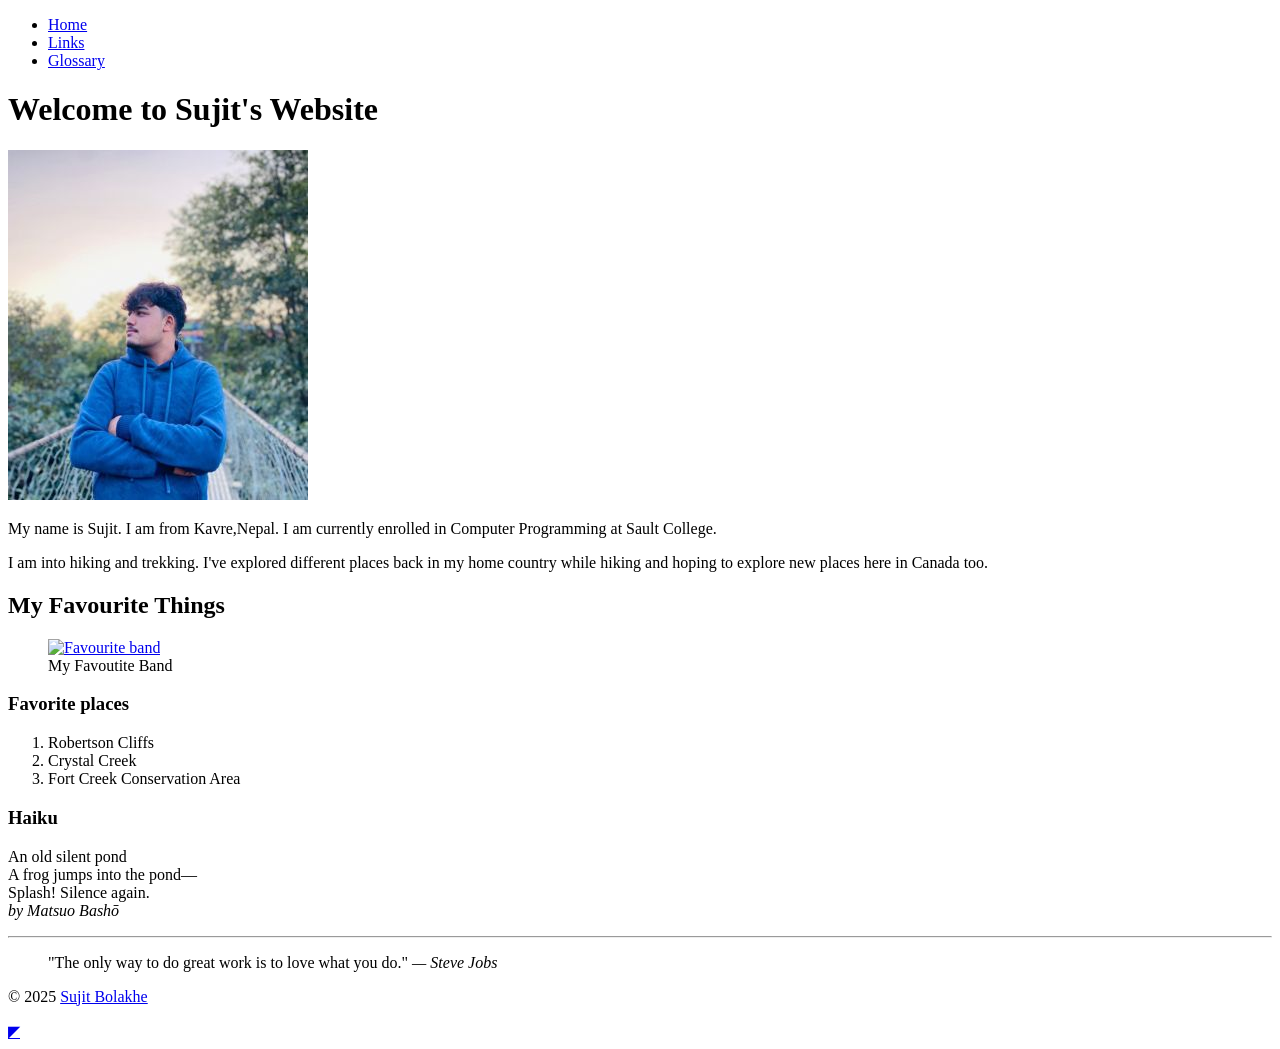
==== site/index.html @ b99d4ee6 "Lab3 Completed" ====
<!DOCTYPE html>
<html lang="en">

<head>
    <!-- Meta Tag for Character Set -->
    <meta charset="UTF-8">

    <!-- Meta Tag for Author (Your GitHub Username) -->
    <meta name="Author" content="Sujit-sault">

    <!-- Title Tag -->
    <title>My Webpage</title>
    <link rel="icon" type="image/png" href="/site/favicon-96x96.png" sizes="96x96" />
    <link rel="icon" type="image/svg+xml" href="/site/favicon.svg" />
    <link rel="shortcut icon" href="/site/favicon.ico" />
    <link rel="apple-touch-icon" sizes="180x180" href="/site/apple-touch-icon.png" />
    <link rel="manifest" href="/site/site.webmanifest" />
</head>

<body>
    <!--found me!-->
    <div class="width-wrap">
        <header id="top">
            <nav>
                <ul>
                    <li><a href="index.html">Home</a></li>
                    <li><a href="links.html">Links</a></li>
                    <li><a href="glossary.html">Glossary</a></li>
                </ul>
            </nav>

        </header>
        <main>
            <h1>Welcome to Sujit's Website</h1>
            <a href="Images/MyImage.jpg">
            <img src="Images/MyImage300.jpg" alt="Me Trying Some Pozes"
            sizes="(max-width: 500px) 150px, 300px"
             srctest="Images/MyImage150.jpg 150w, Images/MyImage300.jpg 300w">
            </a>
            <p>My name is Sujit. I am from Kavre,Nepal. I am currently enrolled in Computer Programming at Sault
                College.</p>
            <p>I am into hiking and trekking. I've explored different places back in my home country while hiking and
                hoping to explore new places here in Canada too.</p>
            <h2>My Favourite Things</h2>
            <figure>
            <a href="https://www.linkinpark.com/">
                <img src="images/logo.webp" alt="Favourite band" style="width:210px;" />
            </a>
            <figcaption>My Favoutite Band</figcaption>
            </figure>
            <h3>Favorite places</h3>
            <ol>
                <li>Robertson Cliffs</li>
                <li>Crystal Creek</li>
                <li>Fort Creek Conservation Area</li>
            </ol>
            <h3>Haiku</h3>
            <p>
                An old silent pond<br>
                A frog jumps into the pond—<br>
                Splash! Silence again.<br>
                <cite>by <span class="author">Matsuo Bashō</span></cite>
            </p>
        </main>
        <footer>
            <hr>
            <blockquote>
                "The only way to do great work is to love what you do."
                <cite>— <span class="author">Steve Jobs</span></cite>
            </blockquote>
            <p>© 2025 <a href="mailto:bolakhesujit6@gmail.com?subject=Message from CSD112 Website">Sujit Bolakhe</a></p>

        </footer>
        <a href="#top" title="Back to top">◤</a>
    </div>
</body>

</html>
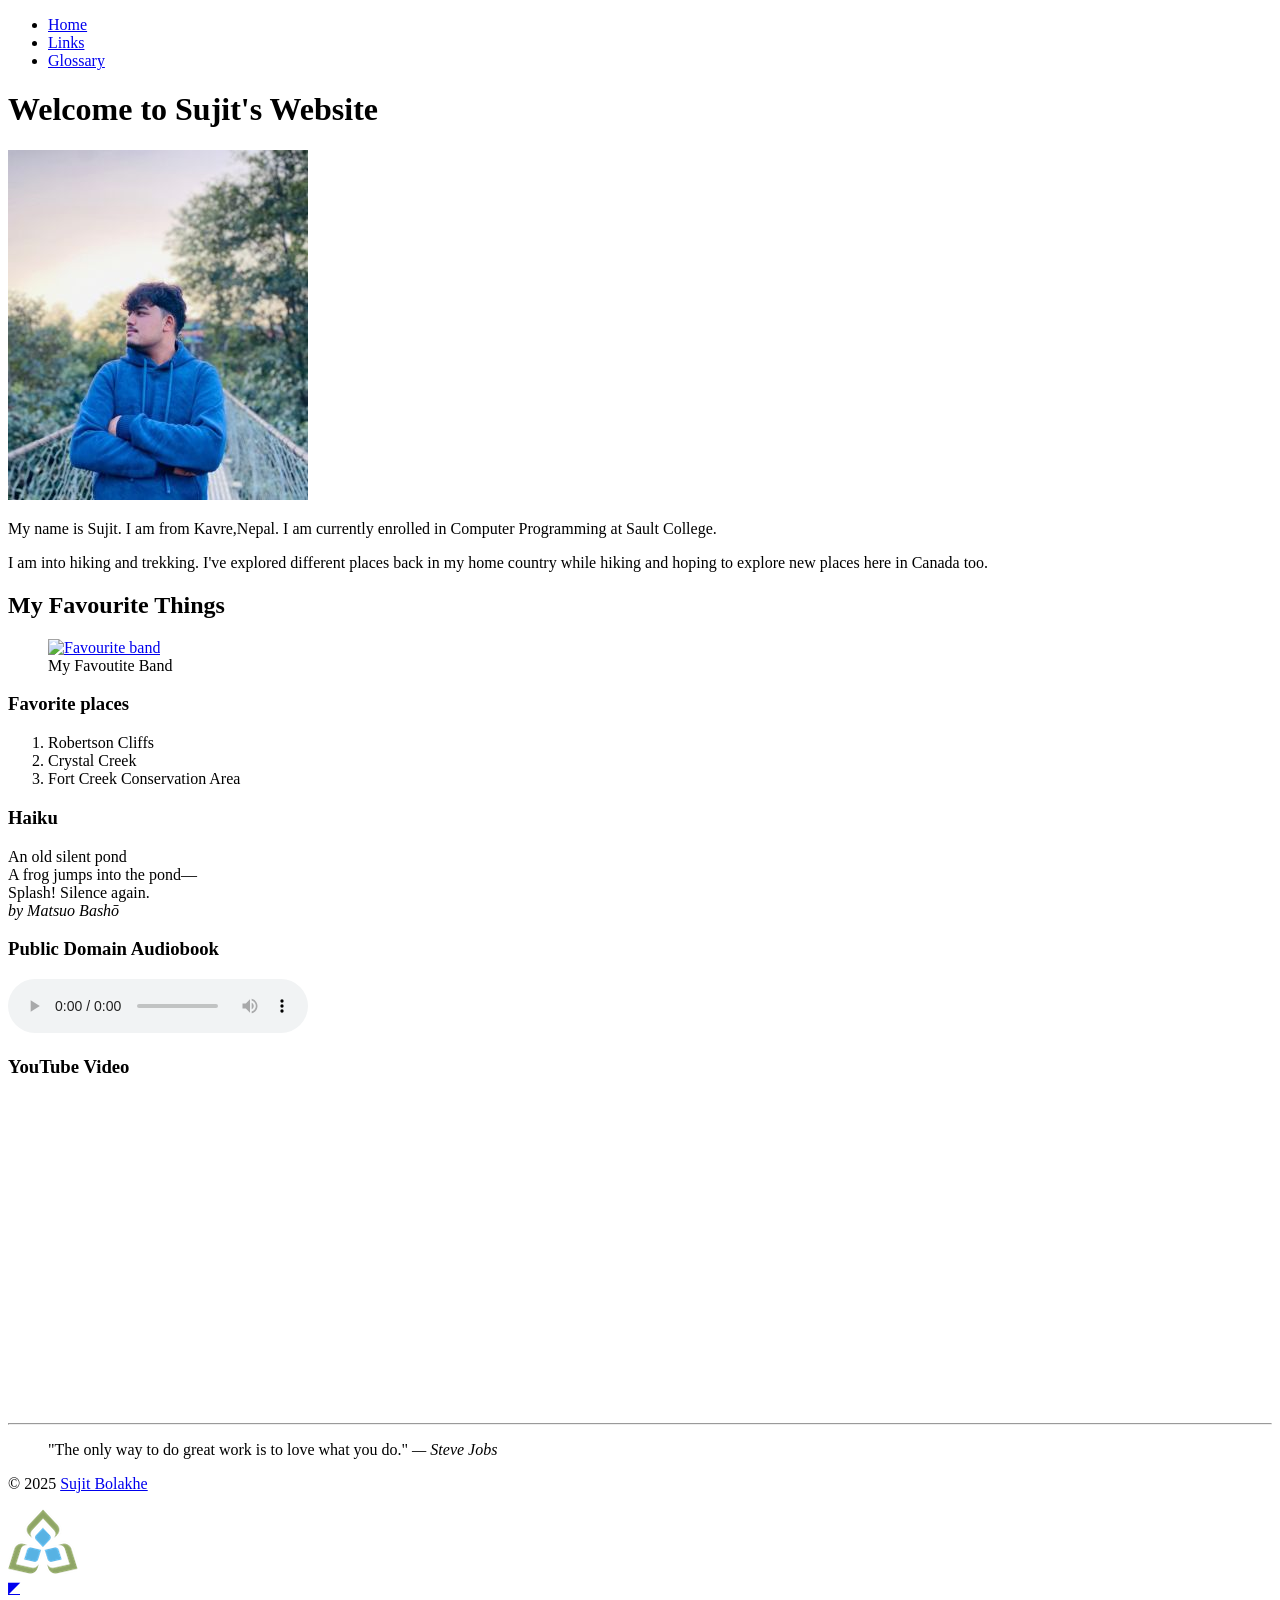
==== commit f12f8f88: "Lab-3 Completed" ====
--- a/site/index.html
+++ b/site/index.html
@@ -33,9 +33,8 @@
         <main>
             <h1>Welcome to Sujit's Website</h1>
             <a href="Images/MyImage.jpg">
-            <img src="Images/MyImage300.jpg" alt="Me Trying Some Pozes"
-            sizes="(max-width: 500px) 150px, 300px"
-             srctest="Images/MyImage150.jpg 150w, Images/MyImage300.jpg 300w">
+                <img src="Images/MyImage300.jpg" alt="Me Trying Some Pozes" sizes="(max-width: 500px) 150px, 300px"
+                    srctest="Images/MyImage150.jpg 150w, Images/MyImage300.jpg 300w">
             </a>
             <p>My name is Sujit. I am from Kavre,Nepal. I am currently enrolled in Computer Programming at Sault
                 College.</p>
@@ -43,10 +42,10 @@
                 hoping to explore new places here in Canada too.</p>
             <h2>My Favourite Things</h2>
             <figure>
-            <a href="https://www.linkinpark.com/">
-                <img src="images/logo.webp" alt="Favourite band" style="width:210px;" />
-            </a>
-            <figcaption>My Favoutite Band</figcaption>
+                <a href="https://www.linkinpark.com/">
+                    <img src="images/logo.webp" alt="Favourite band" style="width:210px;" />
+                </a>
+                <figcaption>My Favoutite Band</figcaption>
             </figure>
             <h3>Favorite places</h3>
             <ol>
@@ -61,6 +60,18 @@
                 Splash! Silence again.<br>
                 <cite>by <span class="author">Matsuo Bashō</span></cite>
             </p>
+            <h3>Public Domain Audiobook</h3>
+            <audio controls>
+                <source
+                    src="https://www.archive.org/download/scorchedface_2502_librivox/scorchedface_01_hammett_128kb.mp3">
+                <a href="https://www.archive.org/download/scorchedface_2502_librivox/scorchedface_01_hammett_128kb.mp3"
+                    download>Download the audiobook</a>
+            </audio>
+            <h3>YouTube Video</h3>
+            <iframe width="560" height="315" src="https://www.youtube.com/embed/zOjov-2OZ0E?si=KExaXVKgjqP3pfji"
+                title="YouTube video player" frameborder="0"
+                allow="accelerometer; autoplay; clipboard-write; encrypted-media; gyroscope; picture-in-picture; web-share"
+                referrerpolicy="strict-origin-when-cross-origin" allowfullscreen></iframe>
         </main>
         <footer>
             <hr>
@@ -69,6 +80,10 @@
                 <cite>— <span class="author">Steve Jobs</span></cite>
             </blockquote>
             <p>© 2025 <a href="mailto:bolakhesujit6@gmail.com?subject=Message from CSD112 Website">Sujit Bolakhe</a></p>
+            <picture>
+                <img src="Images/sc-logo/sc-logo.png" alt="Sault College Logo"
+                    srcset="Images/sc-logo/sc-logo_105.png 1.5x, Images/sc-logo/sc-logo_140.png 2x" width="70">
+            </picture>
 
         </footer>
         <a href="#top" title="Back to top">◤</a>
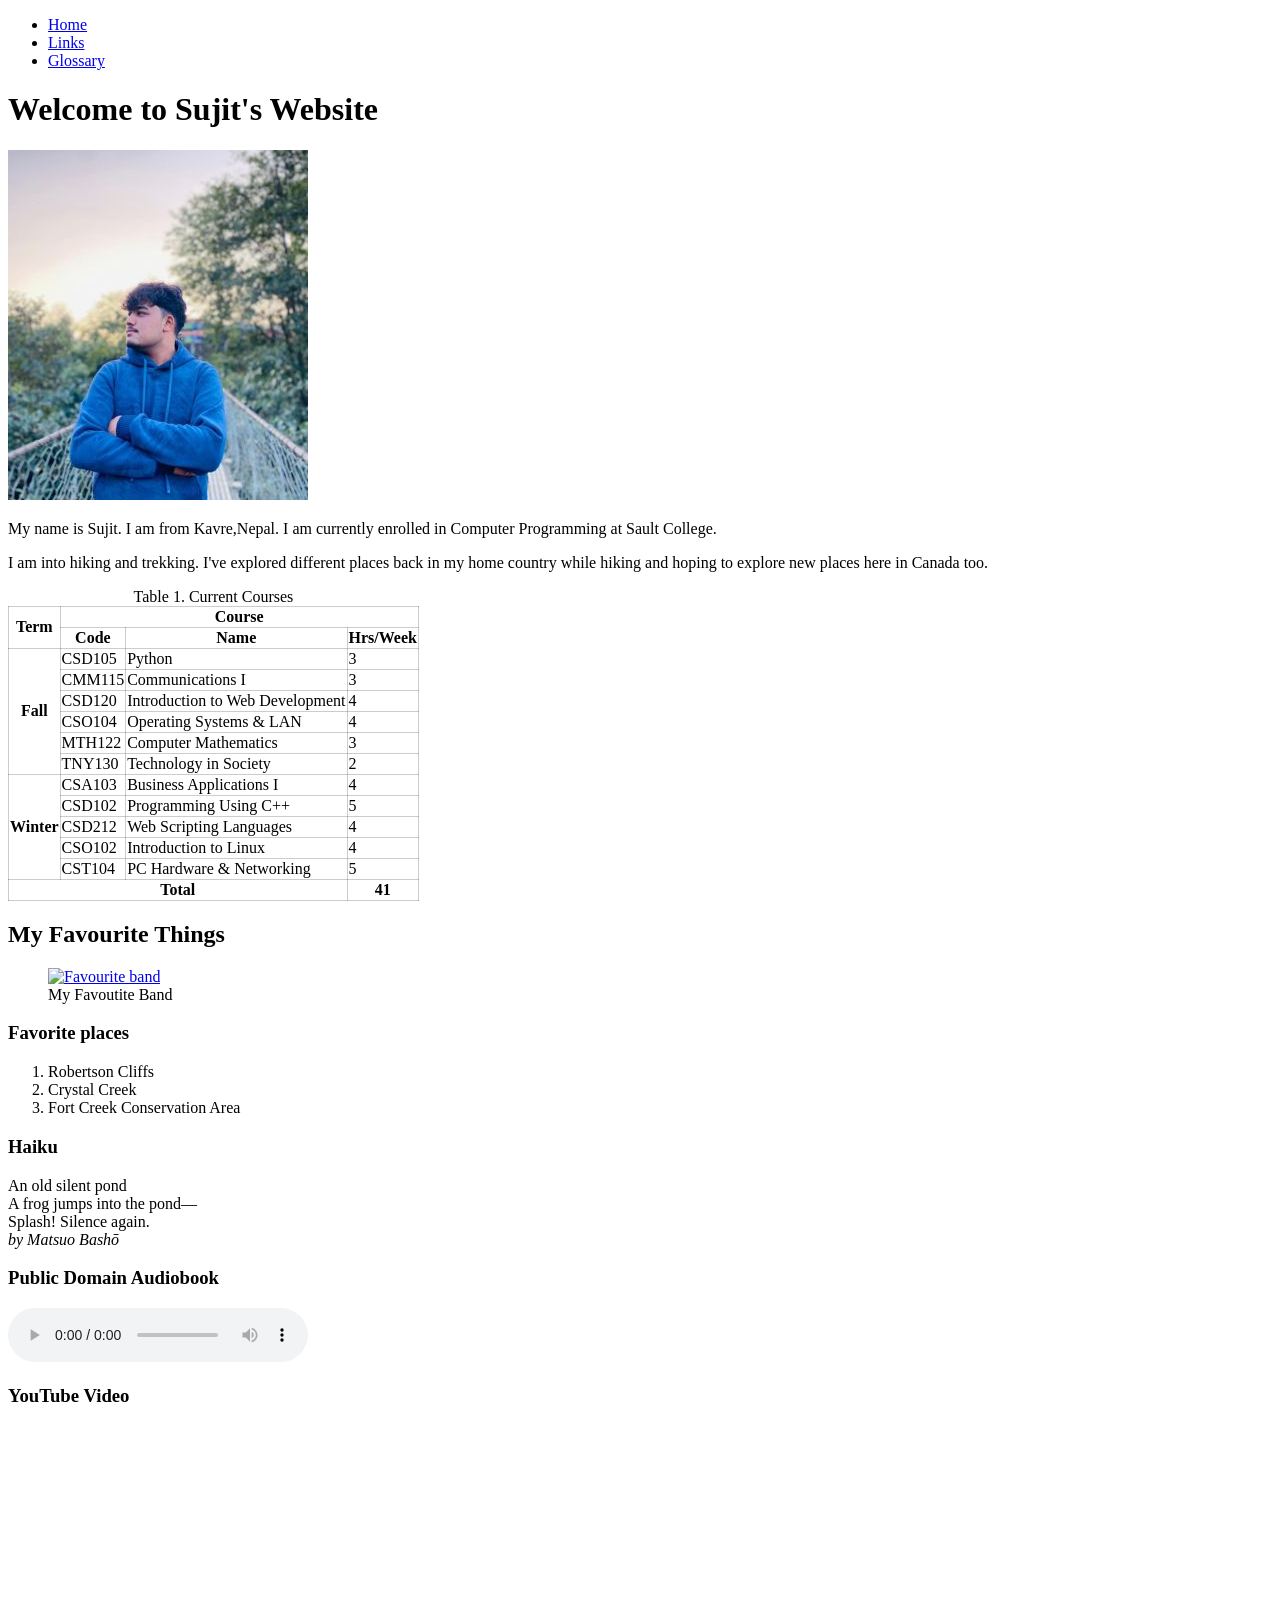
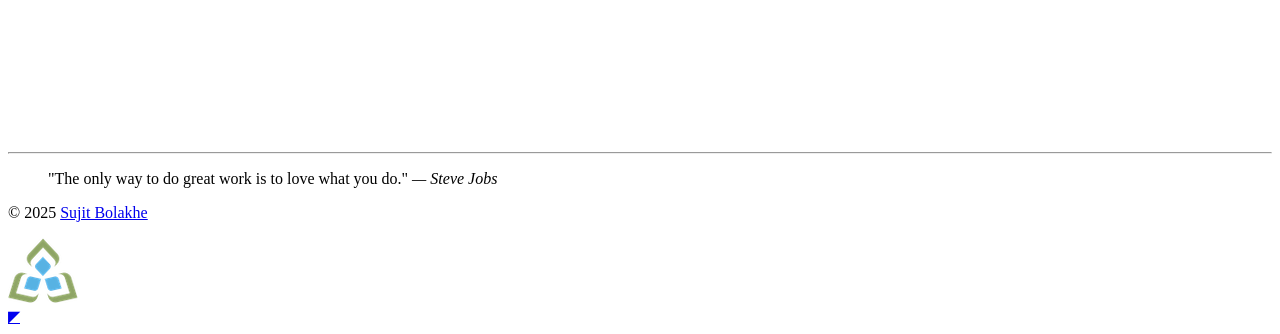
==== commit 96b27eb7: "Lab4 Completed" ====
--- a/site/index.html
+++ b/site/index.html
@@ -15,6 +15,10 @@
     <link rel="shortcut icon" href="/site/favicon.ico" />
     <link rel="apple-touch-icon" sizes="180x180" href="/site/apple-touch-icon.png" />
     <link rel="manifest" href="/site/site.webmanifest" />
+    <style>
+        table { border-collapse: collapse; }
+        th,td { border: 1px solid rgba(0,0,0,0.2); }
+        </style>
 </head>
 
 <body>
@@ -40,6 +44,36 @@
                 College.</p>
             <p>I am into hiking and trekking. I've explored different places back in my home country while hiking and
                 hoping to explore new places here in Canada too.</p>
+            <div id="Making-a-table">
+                <table>
+                    <caption>Table 1. Current Courses</caption>
+                    <thead>
+                        <tr><th rowspan="2">Term</th><th colspan="3">Course</th></tr>
+                        <tr><th>Code</th><th>Name</th><th>Hrs/Week</th></tr>    
+                        
+                    </thead>
+                    <tbody>
+                        <tr><th rowspan="6">Fall</th><td>CSD105</td><td>Python</td><td>3</td></tr>
+                        <tr><td>CMM115</td><td>Communications I</td><td>3</td></tr>
+                        <tr><td>CSD120</td><td>Introduction to Web Development</td><td>4</td></tr>
+                        <tr><td>CSO104</td><td>Operating Systems & LAN</td><td>4</td></tr>
+                        <tr><td>MTH122</td><td>Computer Mathematics</td><td>3</td></tr>
+                        <tr><td>TNY130</td><td>Technology in Society</td><td>2</td></tr>
+                    </tbody>
+                    <tbody>
+                        <tr><th rowspan="5">Winter</th><td>CSA103</td><td>Business Applications I</td><td>4</td></tr>
+                        <tr><td>CSD102</td><td>Programming Using C++</td><td>5</td></tr>
+                        <tr><td>CSD212</td><td>Web Scripting Languages</td><td>4</td></tr>
+                        <tr><td>CSO102</td><td>Introduction to Linux</td><td>4</td></tr>
+                        <tr><td>CST104</td><td>PC Hardware & Networking</td><td>5</td></tr>
+                    </tbody>
+                    <tfoot>
+                        <tr><th colspan="3">Total</th><th>41</th></tr>
+                    </tfoot>
+                </table>
+                
+                    
+                  
             <h2>My Favourite Things</h2>
             <figure>
                 <a href="https://www.linkinpark.com/">
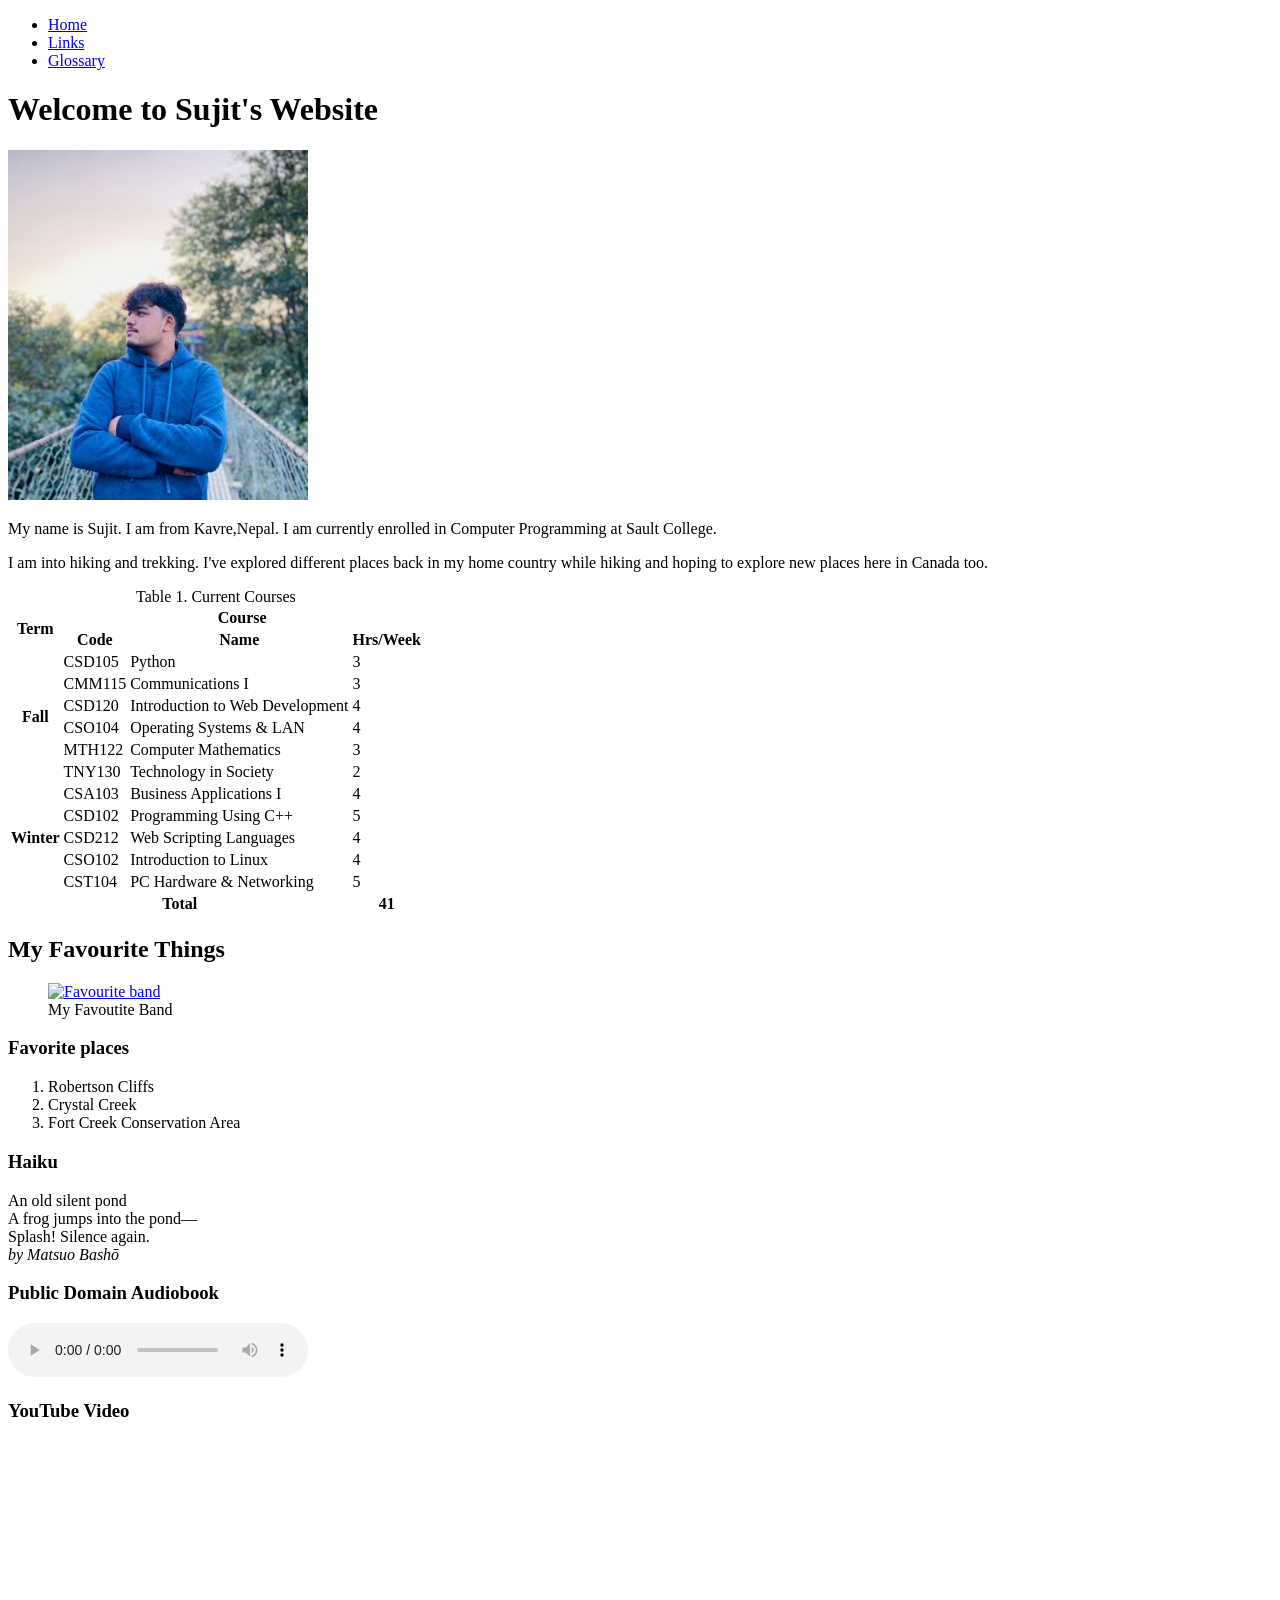
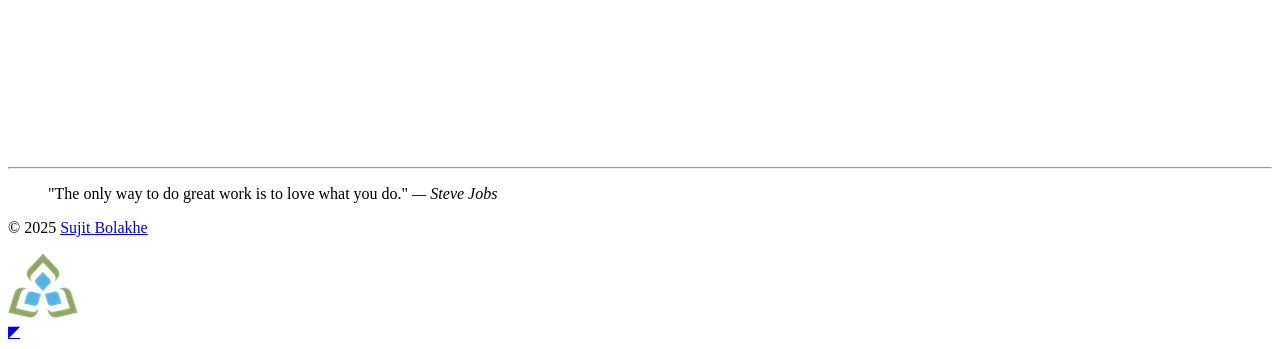
==== commit d1069308: "lab4 completed" ====
--- a/site/index.html
+++ b/site/index.html
@@ -15,10 +15,7 @@
     <link rel="shortcut icon" href="/site/favicon.ico" />
     <link rel="apple-touch-icon" sizes="180x180" href="/site/apple-touch-icon.png" />
     <link rel="manifest" href="/site/site.webmanifest" />
-    <style>
-        table { border-collapse: collapse; }
-        th,td { border: 1px solid rgba(0,0,0,0.2); }
-        </style>
+    
 </head>
 
 <body>
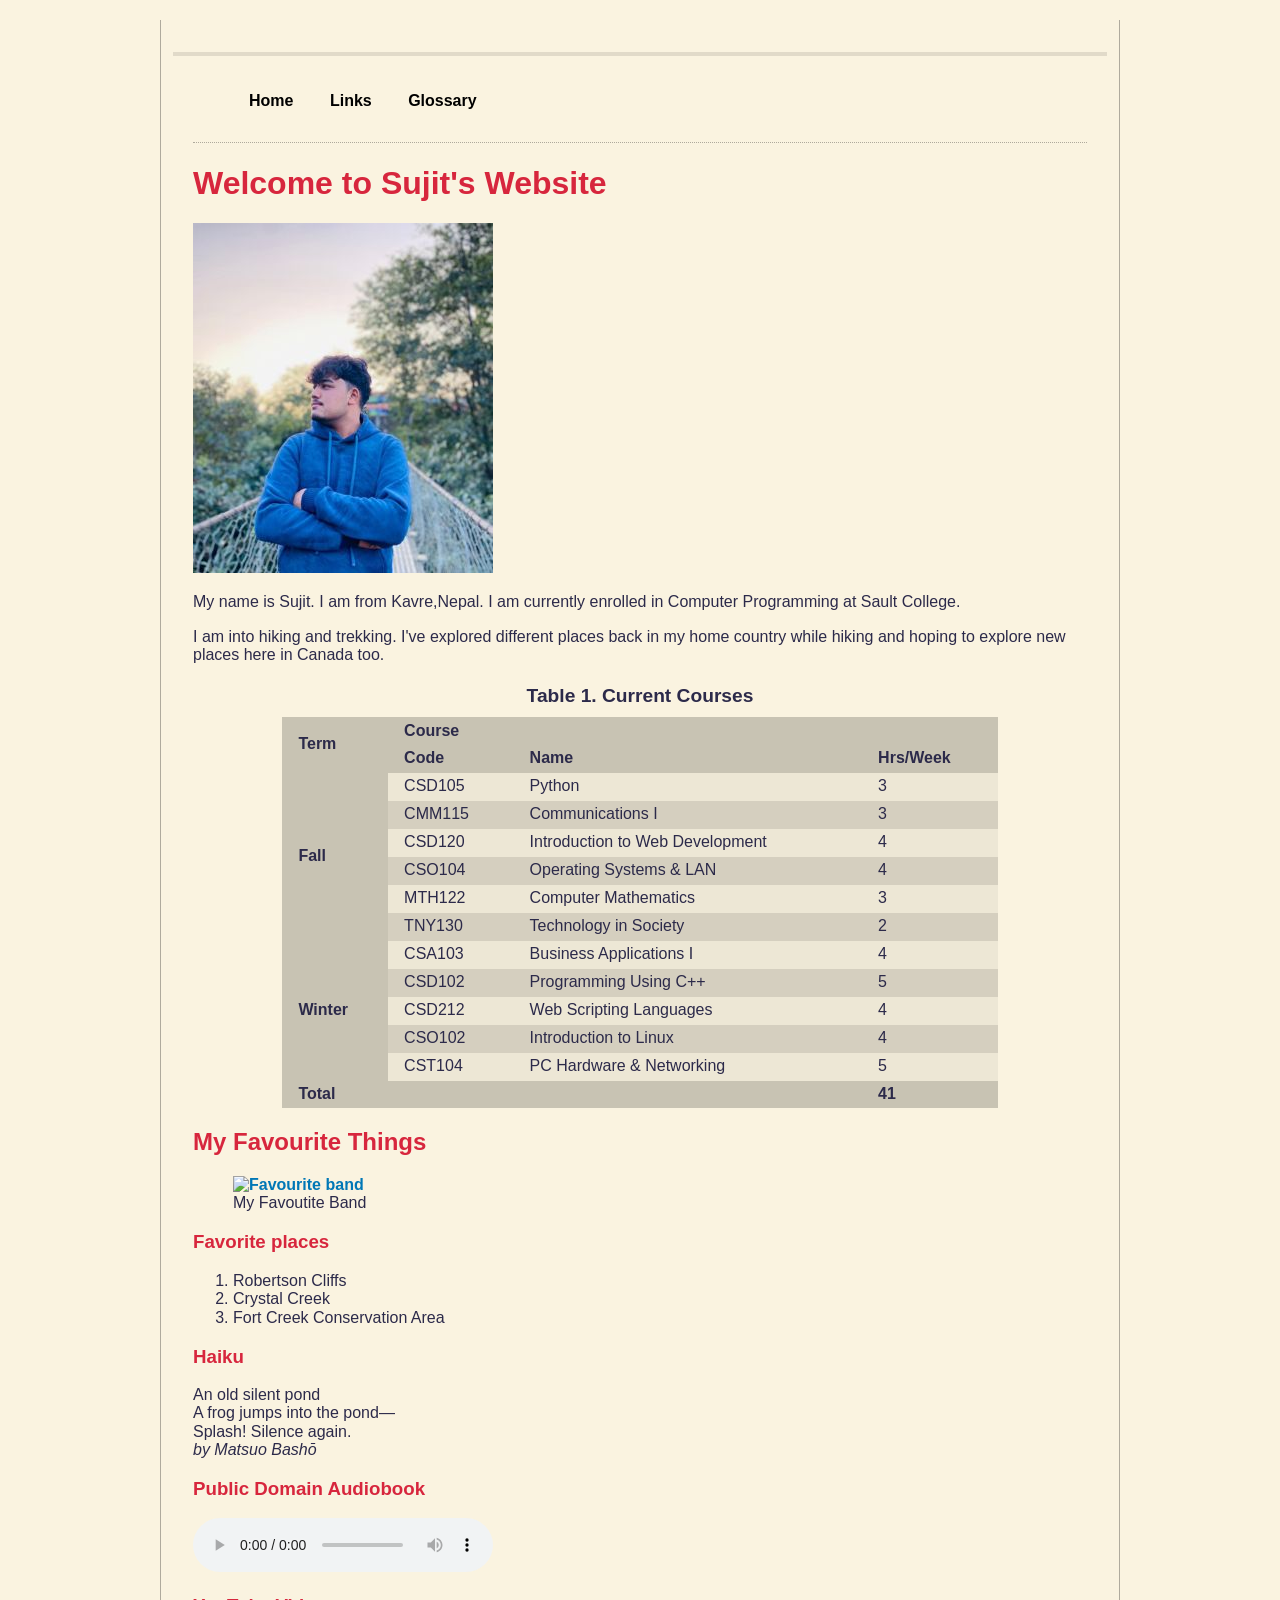
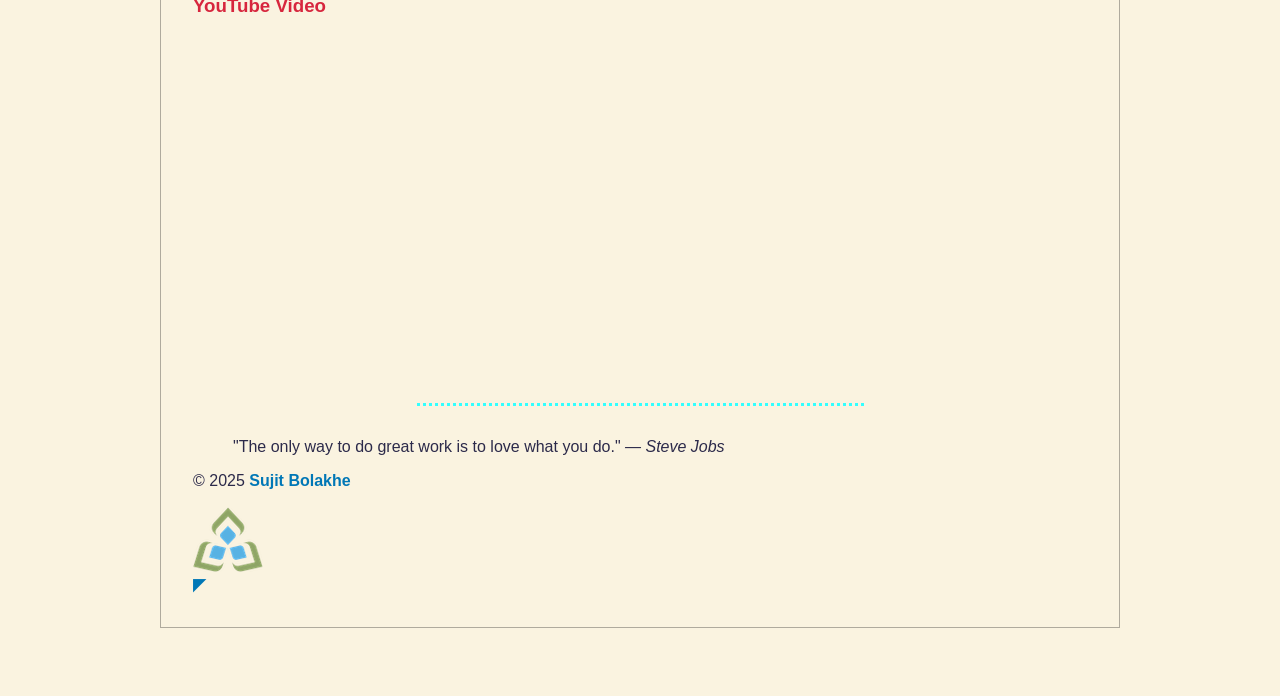
==== commit fd2805d3: "Lab-5 Completed" ====
--- a/site/index.html
+++ b/site/index.html
@@ -15,6 +15,8 @@
     <link rel="shortcut icon" href="/site/favicon.ico" />
     <link rel="apple-touch-icon" sizes="180x180" href="/site/apple-touch-icon.png" />
     <link rel="manifest" href="/site/site.webmanifest" />
+    <link rel="stylesheet" href="styles/normalize.css" />
+    <link rel="stylesheet" href="styles/main.css" />
     
 </head>
 
--- a/site/styles/main.css
+++ b/site/styles/main.css
@@ -0,0 +1,190 @@
+* {
+    box-sizing: border-box;
+}
+
+
+.width-wrap {
+    max-width: 960px;
+    margin: 0 auto;
+    padding:2em 2em 2em;
+    border:1px solid rgba(0, 0 , 0, 0.3);
+    border-top: none;
+    margin-bottom: 3em;
+}
+
+
+footer hr {
+    width: 50%;
+    max-width: 890px;
+    min-width: 300px;
+    margin-top: 3em;
+    margin-bottom: 2em;
+    border: none;
+    border-bottom: 3px dotted #33ffff
+
+}
+
+
+dt::after {
+    content:":";
+}
+
+
+:root {
+    --bg-color: #FAF3E0; 
+    --text-color: #2C2A4A; 
+    --heading-color: #D7263D; 
+    --link-color: #0077B6; 
+    --link-hover-color: #00A6FB; 
+    --accent-color: #FFBA08; 
+}
+
+
+@media (prefers-color-scheme: dark) {
+    :root {
+        --bg-color: #1B1B2F; 
+        --text-color: #EAEAEA; 
+        --heading-color: #FF5E78; 
+        --link-color: #38A3A5; 
+        --link-hover-color: #57CC99;
+        --accent-color: #FFD700;
+    }
+}
+
+
+body {
+    background-color: var(--bg-color);
+    color: var(--text-color);
+    font-family: 'Poppins', Arial, sans-serif;
+    margin: 0;
+    padding: 20px;
+}
+
+
+h1, h2, h3 {
+    color: var(--heading-color);
+    font-weight: bold;
+}
+
+
+a {
+    color: var(--link-color);
+    text-decoration: none;
+    font-weight: bold;
+}
+
+a:hover {
+    color: var(--link-hover-color);
+}
+
+
+.button, .highlight {
+    background-color: var(--accent-color);
+    color: var(--text-color);
+    padding: 10px 15px;
+    border-radius: 8px;
+    display: inline-block;
+}
+
+.button:hover {
+    filter: brightness(1.2);
+}
+
+header {
+    border-top: 4px solid rgba(0, 0, 0, 0.1); 
+    margin-left: -20px;  
+    margin-right: -20px;
+}
+
+nav {
+    border-bottom: 1px dotted rgba(0, 0, 0, 0.3);
+    margin-left: 20px;  
+    margin-right: 20px;
+}
+
+nav ul li {
+    display: inline;
+}
+
+nav ul li a {
+    display: inline-block;
+    text-decoration: none;
+    padding: 1em;
+    color: black;
+    border-top: 4px solid transparent; 
+    transition: border-top 0.3s ease-in-out;
+}
+
+nav ul li a:hover {
+    border-top: 4px solid #007BFF; 
+}
+
+table {
+    border-collapse: collapse; 
+    width: 80%; 
+    margin: 20px auto; 
+    background-color: #FAF3E0; 
+}
+
+
+caption {
+    font-weight: bold;
+    margin-bottom: 10px;
+    font-size: 1.2em;
+}
+
+
+th, td {
+    padding: 0.3em 1em;
+    text-align: left;
+}
+
+
+thead th,
+tfoot th {
+    background-color: rgba(0, 0, 0, 0.2);
+}
+
+
+tbody th {
+    background-color: rgba(0, 0, 0, 0.2);
+    text-align: left;
+}
+
+
+tbody td {
+    background-color: rgba(0, 0, 0, 0.05);
+}
+
+
+tbody tr:nth-child(even) td {
+    background-color: rgba(0, 0, 0, 0.15);
+}
+
+
+tfoot th {
+    font-weight: bold;
+}
+
+
+
+label { display: block; margin-bottom: 5px; font-weight: bold; }
+input[type="radio"] + label, input[type="checkbox"] + label { display: inline; }
+
+
+input[type="submit"] { 
+    border: none; padding: 1em 3em; background: #007BFF; color: white;
+    font-size: 1.1em; cursor: pointer; border-radius: 5px; transition: 0.3s;
+}
+input[type="submit"]:hover { background: #0056b3; }
+
+
+input:invalid, textarea:invalid, select:invalid { background: rgba(255, 0, 0, 0.1); }
+
+
+input, textarea, select { width: 100%; padding: 0.5em; margin-bottom: 10px; border: 1px solid #ccc; border-radius: 5px; }
+
+
+fieldset { border: 1px solid #ccc; padding: 10px; margin-bottom: 15px; }
+
+
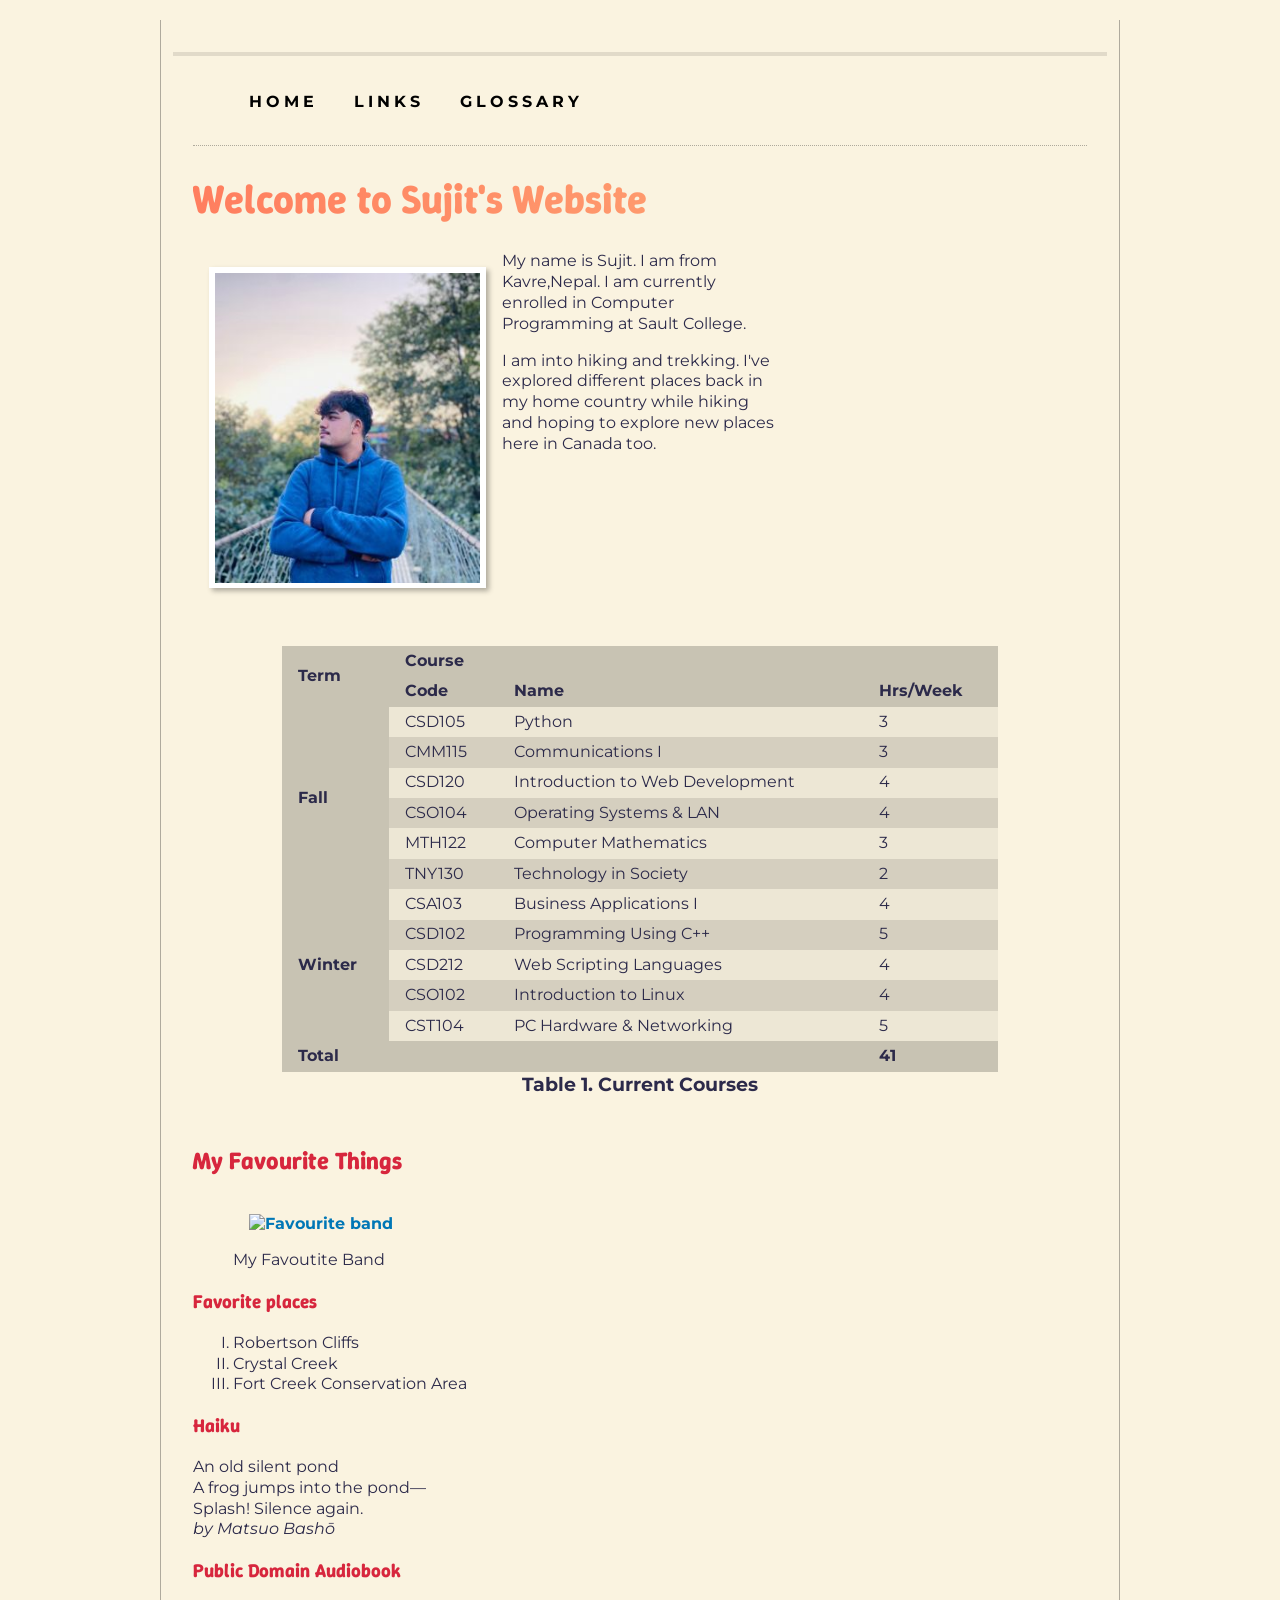
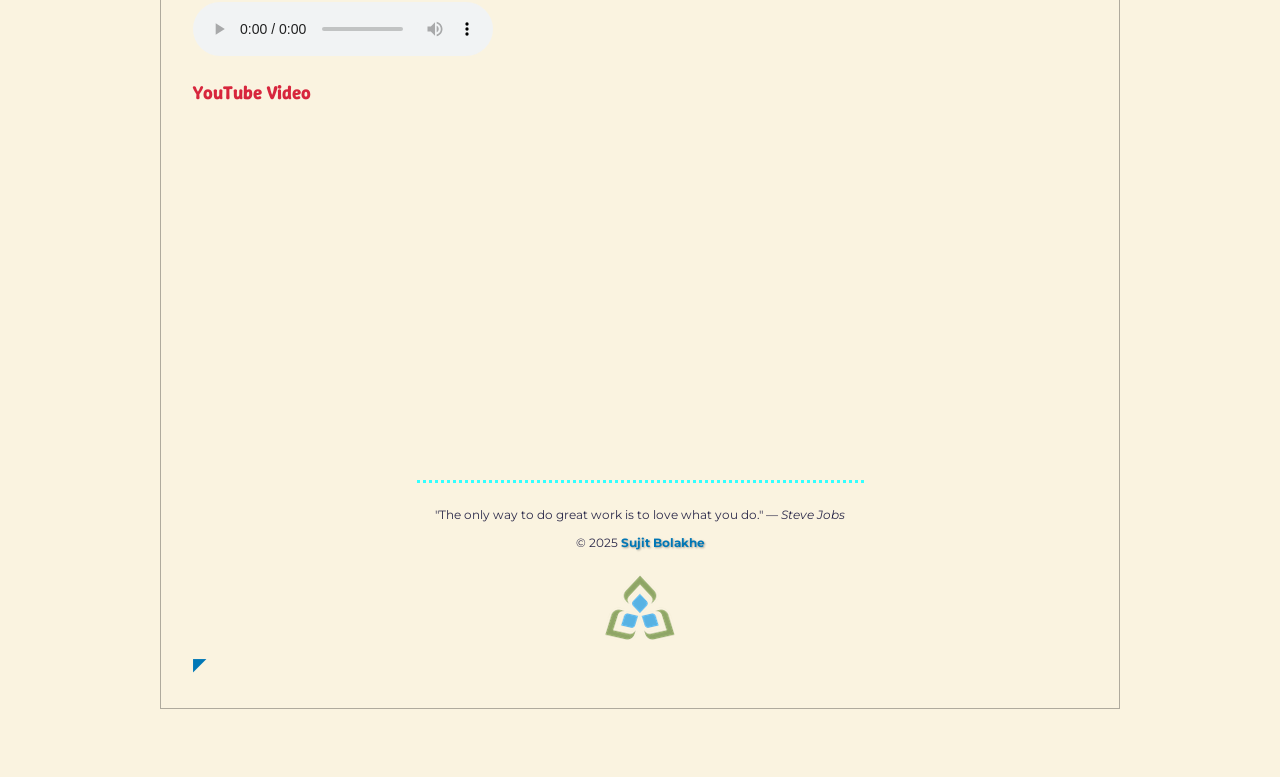
==== commit bee01066: "Lab-6 Completed" ====
--- a/site/index.html
+++ b/site/index.html
@@ -15,6 +15,9 @@
     <link rel="shortcut icon" href="/site/favicon.ico" />
     <link rel="apple-touch-icon" sizes="180x180" href="/site/apple-touch-icon.png" />
     <link rel="manifest" href="/site/site.webmanifest" />
+    <link rel="preconnect" href="https://fonts.googleapis.com">
+<link rel="preconnect" href="https://fonts.gstatic.com" crossorigin>
+<link href="https://fonts.googleapis.com/css2?family=Montserrat:ital,wght@0,100..900;1,100..900&family=Winky+Sans:ital,wght@0,300..900;1,300..900&display=swap" rel="stylesheet">
     <link rel="stylesheet" href="styles/normalize.css" />
     <link rel="stylesheet" href="styles/main.css" />
     
@@ -35,6 +38,7 @@
         </header>
         <main>
             <h1>Welcome to Sujit's Website</h1>
+            <div class="bio">
             <a href="Images/MyImage.jpg">
                 <img src="Images/MyImage300.jpg" alt="Me Trying Some Pozes" sizes="(max-width: 500px) 150px, 300px"
                     srctest="Images/MyImage150.jpg 150w, Images/MyImage300.jpg 300w">
@@ -70,7 +74,8 @@
                         <tr><th colspan="3">Total</th><th>41</th></tr>
                     </tfoot>
                 </table>
-                
+                </div>
+                </div>
                     
                   
             <h2>My Favourite Things</h2>
@@ -117,7 +122,7 @@
                 <img src="Images/sc-logo/sc-logo.png" alt="Sault College Logo"
                     srcset="Images/sc-logo/sc-logo_105.png 1.5x, Images/sc-logo/sc-logo_140.png 2x" width="70">
             </picture>
-
+        
         </footer>
         <a href="#top" title="Back to top">◤</a>
     </div>
--- a/site/styles/main.css
+++ b/site/styles/main.css
@@ -188,3 +188,119 @@
 fieldset { border: 1px solid #ccc; padding: 10px; margin-bottom: 15px; }
 
 
+h1, h2, h3, h4, h5, h6 {
+    font-family: 'Winky Sans';
+}
+
+
+body {
+    font-family: 'Montserrat' ;
+    line-height: 1.3;
+}
+
+
+a {
+    text-decoration: none;
+}
+
+
+a:hover {
+    text-decoration: underline;
+}
+
+
+ol {
+    list-style-type: upper-roman;
+}
+
+
+iframe {
+    border-radius: 2em 0 2em 0;
+}
+
+
+fieldset ul {
+    padding: 0;
+    list-style-type: none;
+}
+
+
+nav a {
+    font-weight: bold;
+    text-decoration: none ;
+    text-transform: uppercase;
+    letter-spacing: 4px;
+}
+
+
+h1 {
+    background: linear-gradient(90deg, #ff8a00, #e52e71);
+    background-clip: text;
+    background-clip: text;
+    color: transparent;
+}
+
+
+.bio {
+    column-count: 3;
+    column-gap: 2em;
+}
+
+
+.bio #Making-a-table {
+    column-span: all;
+    margin-top: 1em;
+}
+
+
+table {
+    border-collapse: collapse;
+}
+
+caption {
+    caption-side: bottom;
+}
+
+
+img {
+    max-width: 100%;
+}
+
+
+.bio img {
+    padding: 2%;
+    background-color: white;
+    box-shadow: 3px 3px 5px rgba(0,0,0,0.3);
+}
+
+footer {
+    font-size: 75%;
+    text-align: center;
+}
+
+ footer a  {
+    text-shadow: 1px 1px 2px rgba(0,0,0,0.3);
+}
+
+footer a:hover {
+    text-decoration: none;
+}
+
+
+h1 {
+    background: linear-gradient(to right, #ff7e5f, #feb47b); 
+    background-clip: text; 
+    color: transparent; 
+    font-size: 2.5em; 
+}
+
+
+img {
+    margin: 1em;
+}
+
+
+footer {
+    clear: both;
+}
+
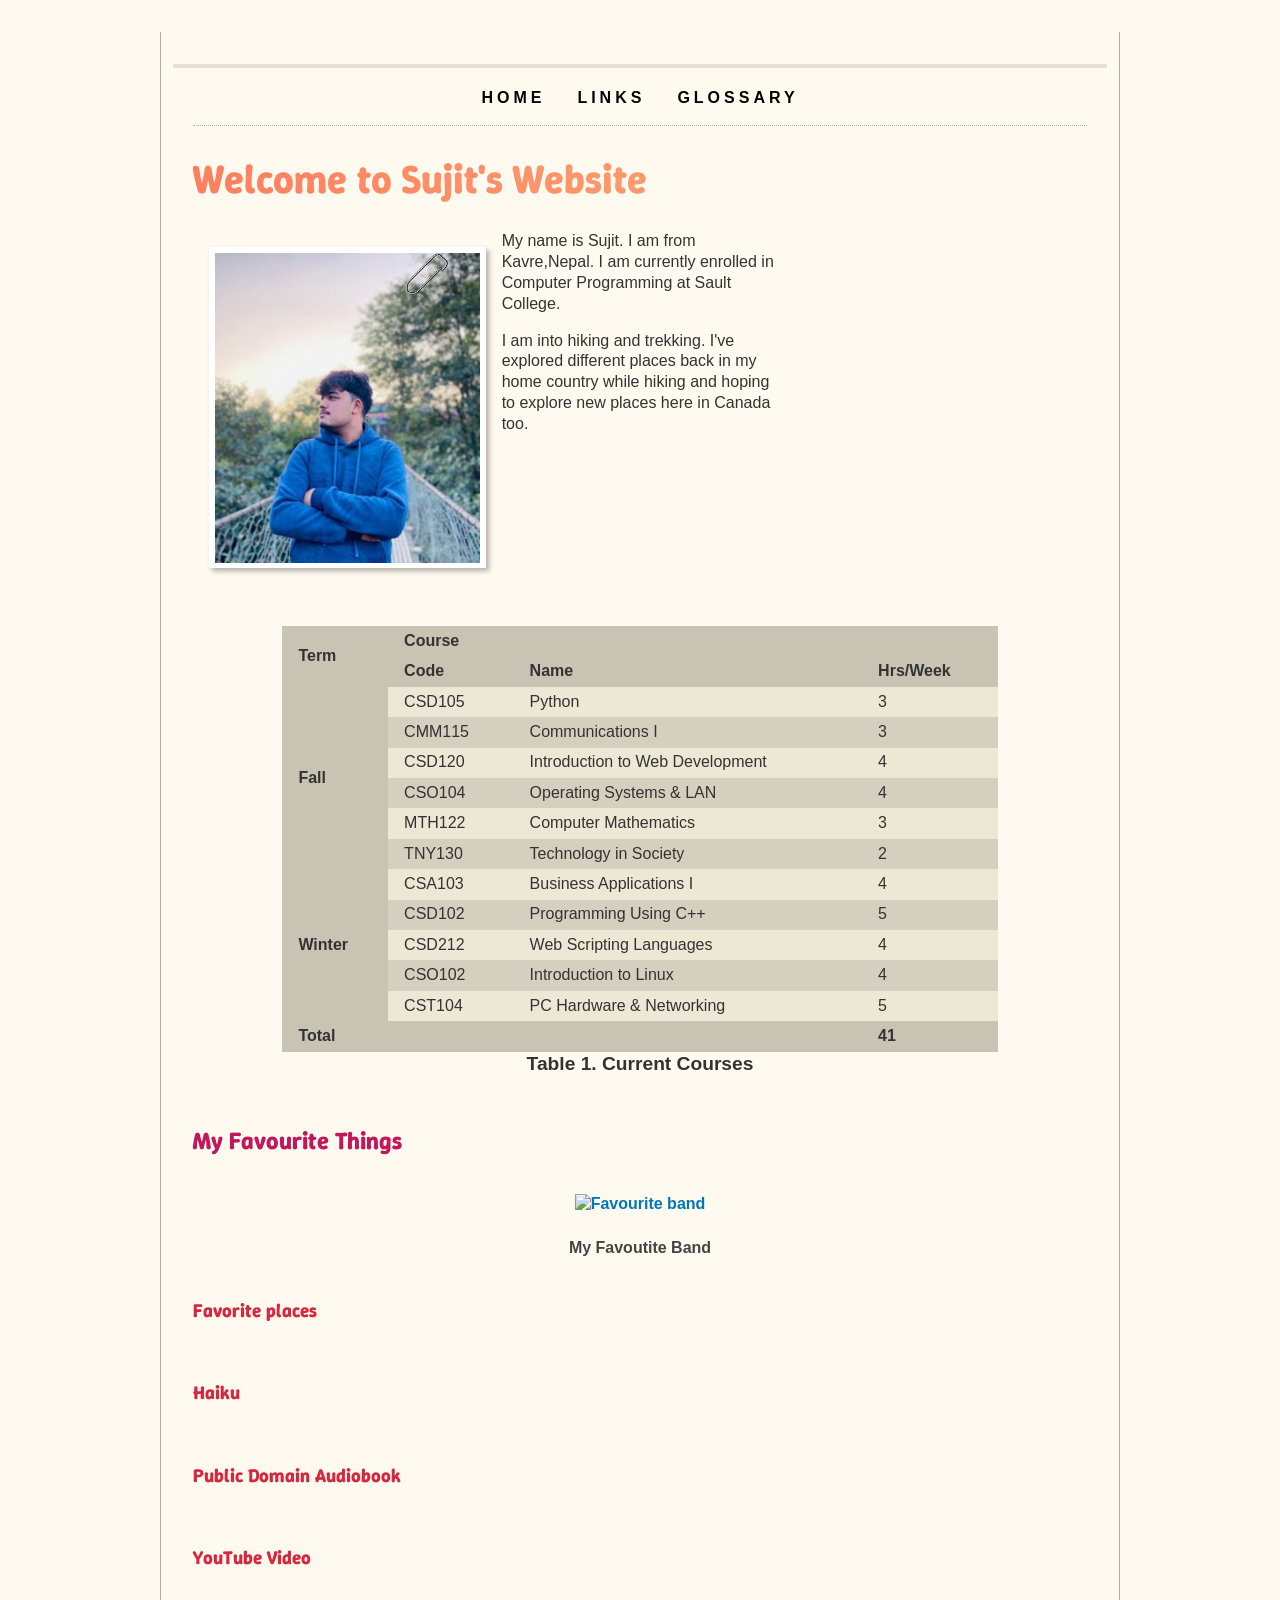
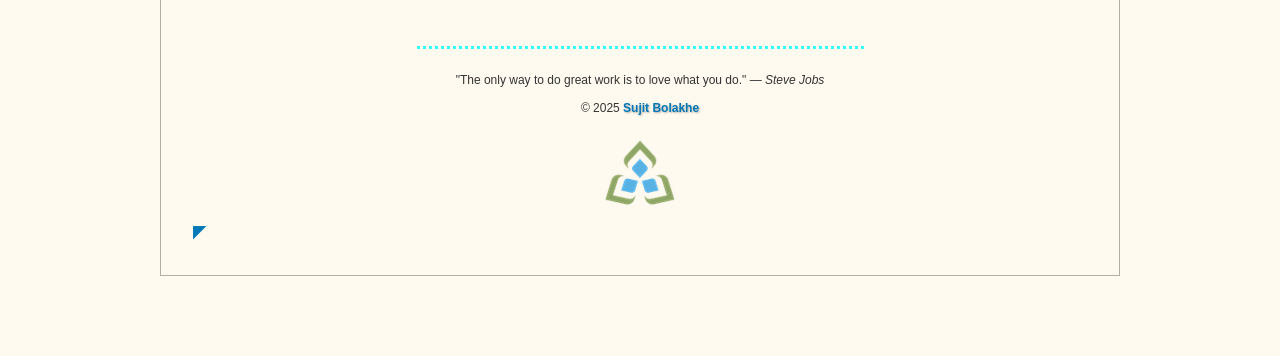
==== commit 7028de04: "Merge 5f0ab711a5b78a724632fa59d4f3b3dd9a26e708 into c22bb0510d387ecdbc007237b3eec780fb49c6cf" ====
--- a/site/index.html
+++ b/site/index.html
@@ -39,9 +39,10 @@
         <main>
             <h1>Welcome to Sujit's Website</h1>
             <div class="bio">
-            <a href="Images/MyImage.jpg">
+            <a href="Images/MyImage.jpg" class="selfie-link">
                 <img src="Images/MyImage300.jpg" alt="Me Trying Some Pozes" sizes="(max-width: 500px) 150px, 300px"
-                    srctest="Images/MyImage150.jpg 150w, Images/MyImage300.jpg 300w">
+                    srctest="Images/MyImage150.jpg 150w, Images/MyImage300.jpg 300w" class="selfie-photo">
+                    <img src="Images/paperclip.png" class="paperclip" alt="Paperclip">
             </a>
             <p>My name is Sujit. I am from Kavre,Nepal. I am currently enrolled in Computer Programming at Sault
                 College.</p>
@@ -79,37 +80,68 @@
                     
                   
             <h2>My Favourite Things</h2>
+            <div class="favourites">
+                  
+            <input type="radio" name="favourites-tab" id="tab1" checked>
+            <label for="tab1">   
             <figure>
                 <a href="https://www.linkinpark.com/">
                     <img src="images/logo.webp" alt="Favourite band" style="width:210px;" />
                 </a>
                 <figcaption>My Favoutite Band</figcaption>
             </figure>
+            </label>
+             </div>
+
+             <input type="radio" name="favourites-tab" id="tab2">
+             <label for="tab2">
             <h3>Favorite places</h3>
+            </label>
+            <div>
             <ol>
                 <li>Robertson Cliffs</li>
                 <li>Crystal Creek</li>
                 <li>Fort Creek Conservation Area</li>
             </ol>
+            </div>
+          
+            <input type="radio" name="favourites-tab" id="tab3">
+            <label for="tab3">
             <h3>Haiku</h3>
+            </label>
+            <div>
             <p>
                 An old silent pond<br>
                 A frog jumps into the pond—<br>
                 Splash! Silence again.<br>
                 <cite>by <span class="author">Matsuo Bashō</span></cite>
             </p>
+            </div>
+           
+            <input type="radio" name="favourites-tab" id="tab4">
+            <label for="tab4">
             <h3>Public Domain Audiobook</h3>
+            </label>
+            <div>
             <audio controls>
                 <source
                     src="https://www.archive.org/download/scorchedface_2502_librivox/scorchedface_01_hammett_128kb.mp3">
                 <a href="https://www.archive.org/download/scorchedface_2502_librivox/scorchedface_01_hammett_128kb.mp3"
                     download>Download the audiobook</a>
             </audio>
+            </div>
+     
+            <input type="radio" name="favourites-tab" id="tab5">
+            <label for="tab5">
             <h3>YouTube Video</h3>
+            </label>
+            <div>
             <iframe width="560" height="315" src="https://www.youtube.com/embed/zOjov-2OZ0E?si=KExaXVKgjqP3pfji"
                 title="YouTube video player" frameborder="0"
                 allow="accelerometer; autoplay; clipboard-write; encrypted-media; gyroscope; picture-in-picture; web-share"
                 referrerpolicy="strict-origin-when-cross-origin" allowfullscreen></iframe>
+           </div>
+        
         </main>
         <footer>
             <hr>
--- a/site/styles/main.css
+++ b/site/styles/main.css
@@ -101,11 +101,11 @@
     margin-left: 20px;  
     margin-right: 20px;
 }
-
+/*
 nav ul li {
     display: inline;
 }
-
+*/
 nav ul li a {
     display: inline-block;
     text-decoration: none;
@@ -304,3 +304,168 @@
     clear: both;
 }
 
+header nav ul {
+    list-style: none;
+    padding: 0;
+    margin: 0;
+    display: flex;
+    justify-content: center;
+}
+
+/* General styling */
+body {
+    font-family: sans-serif;
+    background-color: #fffaf0;
+    padding: 2rem;
+    color: #333;
+}
+
+h2 {
+    color: #c2185b;
+    font-weight: bold;
+}
+
+label {
+    display: inline-block;
+    margin: 0.5rem 1rem 0 0;
+    cursor: pointer;
+    color: #444;
+    font-weight: bold;
+}
+
+label:hover {
+    color: #6a1b9a;
+}
+
+/* Hide all radio buttons */
+input[type="radio"][name="favourites-tab"] {
+    display: none;
+}
+
+/* Hide all divs by default */
+input[type="radio"] ~ div {
+    display: none;
+    padding: 1rem;
+    background: #ddd;
+    border-radius: 6px;
+    margin-top: 1rem;
+}
+
+/* Show the correct section when its radio button is checked */
+#tab1:checked + label + div {
+    display: block;
+}
+
+#tab2:checked + label + div {
+    display: block;
+}
+
+#tab3:checked + label + div {
+    display: block;
+}
+
+#tab4:checked + label + div {
+    display: block;
+}
+
+#tab5:checked + label + div {
+    display: block;
+}
+
+figure {
+    margin: 0;
+    text-align: center;
+}
+
+figcaption {
+    margin-top: 0.5rem;
+    font-weight: bold;
+}
+
+
+.gallery {
+    display: grid;
+    grid-template-columns: repeat(4, 1fr);
+    gap: 10px;
+  }
+  
+  .gallery a {
+    display: block;
+    transition: transform 0.3s;
+  }
+  
+  .gallery a:hover {
+    transform: scale(1.1);
+  }
+  
+  .gallery img {
+    width: 100%;
+    height: 100%;
+    object-fit: cover;
+    display: block; 
+  }
+  
+  .row-span-2 {
+    grid-row: span 2;
+  }
+  
+  .col-span-2 {
+    grid-column: span 2;
+  }
+
+  
+
+.selfie-link {
+    position: relative; 
+    display: inline-block; 
+  }
+  
+ 
+  .selfie-photo {
+    display: block; 
+    width: 100%; 
+  }
+  
+ 
+  .paperclip {
+    width: 20%;
+    position: absolute; 
+    top: 0; 
+    right: 0; 
+    background: none !important; 
+    box-shadow: none !important;
+  }
+  
+ 
+  .paperclip img {
+    max-width: 100%; 
+    height: auto;
+  }
+  
+  .back-to-top {
+    position: sticky;
+    bottom: 10px;
+    left: -25px;
+    display: inline-block;
+    padding: 10px 15px;
+    background-color: #007bff;
+    color: white;
+    text-align: center;
+    text-decoration: none;
+    border-radius: 5px;
+    font-size: 18px;
+    transition: transform 0.3s ease;
+  }
+  
+  .back-to-top:hover {
+    transform: rotate(45deg);
+  }
+  
+  .back-to-top:focus {
+    outline: none;
+  }
+  
+  
+  
+  
+
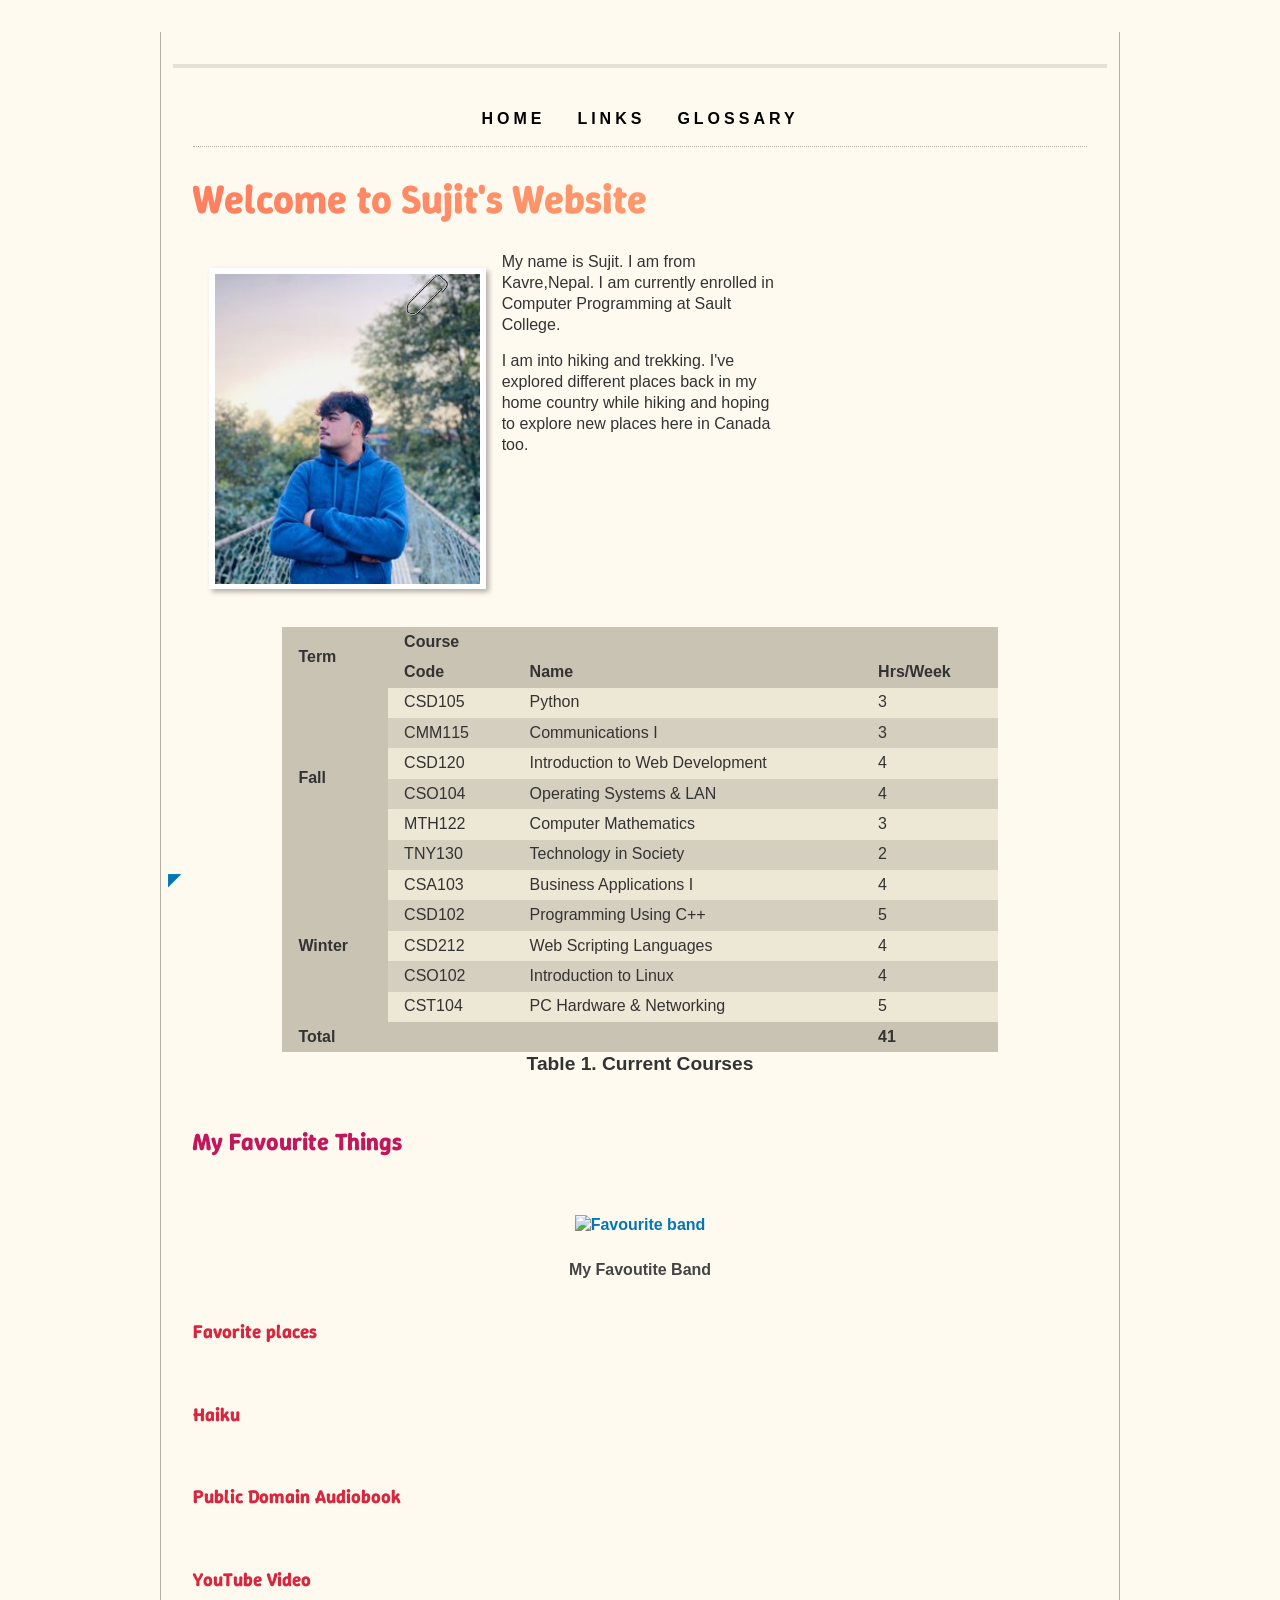
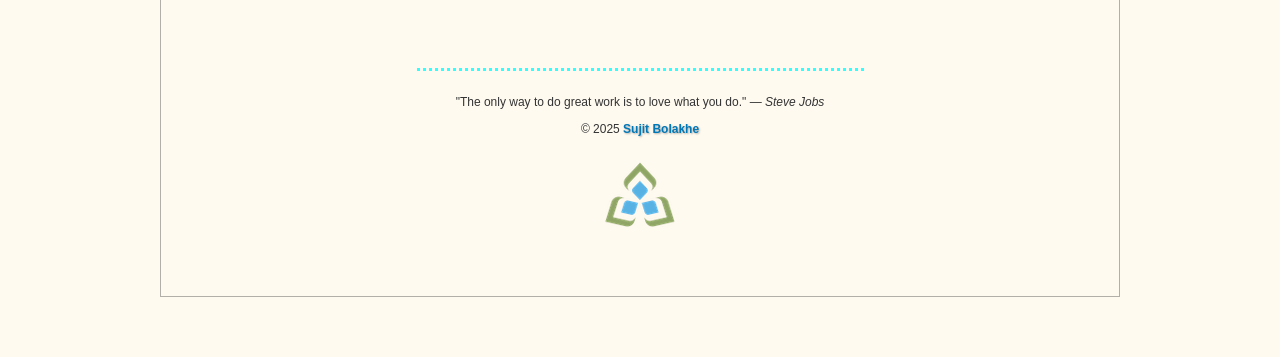
==== commit 0ec06217: "Lab8 Completed" ====
--- a/site/index.html
+++ b/site/index.html
@@ -7,6 +7,8 @@
 
     <!-- Meta Tag for Author (Your GitHub Username) -->
     <meta name="Author" content="Sujit-sault">
+   
+
 
     <!-- Title Tag -->
     <title>My Webpage</title>
@@ -16,8 +18,9 @@
     <link rel="apple-touch-icon" sizes="180x180" href="/site/apple-touch-icon.png" />
     <link rel="manifest" href="/site/site.webmanifest" />
     <link rel="preconnect" href="https://fonts.googleapis.com">
-<link rel="preconnect" href="https://fonts.gstatic.com" crossorigin>
-<link href="https://fonts.googleapis.com/css2?family=Montserrat:ital,wght@0,100..900;1,100..900&family=Winky+Sans:ital,wght@0,300..900;1,300..900&display=swap" rel="stylesheet">
+    <link rel="preconnect" href="https://fonts.gstatic.com" crossorigin>
+    <link href="https://fonts.googleapis.com/css2?family=Montserrat:ital,wght@0,100..900;1,100..900&family=Winky+Sans:ital,wght@0,300..900;1,300..900&display=swap" rel="stylesheet">
+    <meta name="viewport" content="width=device-width, initial-scale=1">
     <link rel="stylesheet" href="styles/normalize.css" />
     <link rel="stylesheet" href="styles/main.css" />
     
@@ -28,6 +31,8 @@
     <div class="width-wrap">
         <header id="top">
             <nav>
+                <input type="checkbox" id="menu-toggle" style="display:none;">  
+                <label for="menu-toggle" class="sandwich-icon"></label>
                 <ul>
                     <li><a href="index.html">Home</a></li>
                     <li><a href="links.html">Links</a></li>
--- a/site/styles/main.css
+++ b/site/styles/main.css
@@ -101,11 +101,11 @@
     margin-left: 20px;  
     margin-right: 20px;
 }
-/*
+
 nav ul li {
     display: inline;
 }
-*/
+
 nav ul li a {
     display: inline-block;
     text-decoration: none;
@@ -242,22 +242,19 @@
 
 
 .bio {
-    column-count: 3;
+    column-width: 13em;;
     column-gap: 2em;
 }
 
 
-.bio #Making-a-table {
+.bio table {
     column-span: all;
     margin-top: 1em;
-}
-
-
-table {
     border-collapse: collapse;
 }
 
-caption {
+
+.bio table caption {
     caption-side: bottom;
 }
 
@@ -312,7 +309,7 @@
     justify-content: center;
 }
 
-/* General styling */
+
 body {
     font-family: sans-serif;
     background-color: #fffaf0;
@@ -337,12 +334,12 @@
     color: #6a1b9a;
 }
 
-/* Hide all radio buttons */
+
 input[type="radio"][name="favourites-tab"] {
     display: none;
 }
 
-/* Hide all divs by default */
+
 input[type="radio"] ~ div {
     display: none;
     padding: 1rem;
@@ -351,7 +348,7 @@
     margin-top: 1rem;
 }
 
-/* Show the correct section when its radio button is checked */
+
 #tab1:checked + label + div {
     display: block;
 }
@@ -385,13 +382,12 @@
 
 .gallery {
     display: grid;
-    grid-template-columns: repeat(4, 1fr);
+    grid-template-columns: repeat(auto-fill, minmax(180px, 1fr));
     gap: 10px;
   }
   
   .gallery a {
-    display: block;
-    transition: transform 0.3s;
+    transition: transform 200ms ease-in-out;
   }
   
   .gallery a:hover {
@@ -442,30 +438,194 @@
     height: auto;
   }
   
-  .back-to-top {
+  a[href="#top"] {
     position: sticky;
     bottom: 10px;
-    left: -25px;
+    margin-left: -25px;
     display: inline-block;
-    padding: 10px 15px;
-    background-color: #007bff;
+    transition: transform 200ms;
+  }
+  
+  a[href="#top"]:hover {
+    transform: rotate(45deg);
+  }
+  
+  a[href="#top"]:focus {
+    outline: none;
+  }
+
+  .bio a {
+    display: inline-block;
+  }
+ 
+  @media (max-width: 450px) {
+    .col-span-2 {
+     grid-column: span 1;
+    }
+  }
+  
+  @media (max-width: 600px) {
+    .courses-table thead,
+    .courses-table tfoot,
+    .courses-table th {
+      display: none;
+    }
+
+    .bio table td {
+    display: block;
+    padding: 0 1rem;
+   }
+
+   .bio table caption {
+    caption-side: top;
+   }
+
+   .bio table td:first-of-type {
+    padding-top: 0.3em;
+    font-weight: bold;
+  }
+
+  .bio table td:last-of-type {
+    padding-bottom: 0.3em;
+    font-style: italic;
+    font-size: 0.8em;
+    position: relative;
+  }
+
+  .courses-table td:last-of-type::after {
+    content: " hrs/wk";
+  }
+}
+
+@media (max-width: 800px) {
+    .favourites {
+     flex-direction: column;
+ }
+ .favourites > label {
+    order: 0;
+  }
+
+  .favourites > label {
+    background-color: #e0e0e0;
+    color: #333;
+    padding: 0.5rem 1rem;
+    border-radius: 6px;
+    cursor: pointer;
+    transition: background-color 0.3s ease;
+    margin-right: 0.5rem;
+}
+
+.favourites input[type="radio"]:checked + label {
+    background-color: #4CAF50;  
     color: white;
-    text-align: center;
-    text-decoration: none;
-    border-radius: 5px;
-    font-size: 18px;
-    transition: transform 0.3s ease;
-  }
-  
-  .back-to-top:hover {
-    transform: rotate(45deg);
-  }
-  
-  .back-to-top:focus {
-    outline: none;
-  }
-  
-  
-  
-  
-
+  }
+}
+
+@media (max-width: 800px) {
+    nav ul {
+      flex-direction: column;
+      align-items: center;
+    }
+  
+    header nav ul li a {
+      padding-top: 0.5em;
+      border-top: none;
+    }
+  
+   header nav ul li a:hover {
+      text-decoration: underline;
+      border-top: none;
+    }
+  }
+
+  #menu-toggle, .sandwich-icon {
+    display: none;
+  }
+  
+
+  nav {
+    position: relative; 
+    text-align: center; 
+  }
+
+  @media (max-width: 800px) {
+    .sandwich-icon {
+     display: block;
+     width: 40px;
+     height: 25px;
+     border-top: 5px solid #000;
+     cursor: pointer;
+     margin: 1em auto;
+     position: relative;
+     transition: transform 0.3s ease;
+  }
+  
+  .sandwich-icon::before,
+  .sandwich-icon::after {
+    content: "";
+    display: block;
+    width: 40px;
+    border-top: 5px solid #000;
+    position: absolute;
+    transition: transform 0.3s ease, opacity 0.3s ease;
+  }
+
+  
+  .sandwich-icon::before {
+    top: 5px;
+  }
+
+  .sandwich-icon::after {
+    top: 15px;
+  }
+
+  #menu-toggle:checked + .sandwich-icon {
+    transform: rotate(45deg); 
+  }
+
+  
+  #menu-toggle:checked + .sandwich-icon::before {
+    top: 0;                   
+    transform: rotate(90deg);   
+    opacity: 0;                
+  }
+
+  #menu-toggle:checked + .sandwich-icon::after {
+    top: 0;                    
+    transform: rotate(-90deg);  
+  }
+
+  nav ul {
+    display: none;
+    flex-direction: column;
+    align-items: center;
+    padding: 0;
+    list-style: none;
+  }
+
+  
+  #menu-toggle:checked + .sandwich-icon + ul {
+    display: flex;
+    height: auto;
+  }
+
+    nav ul li {
+        margin: 10px 0;            
+      }
+    
+      nav ul li a {
+        text-decoration: none;     
+        font-size: 16px;           
+        color: #000;              
+  }
+}
+
+  
+  
+  
+  
+  
+  
+  
+  
+
